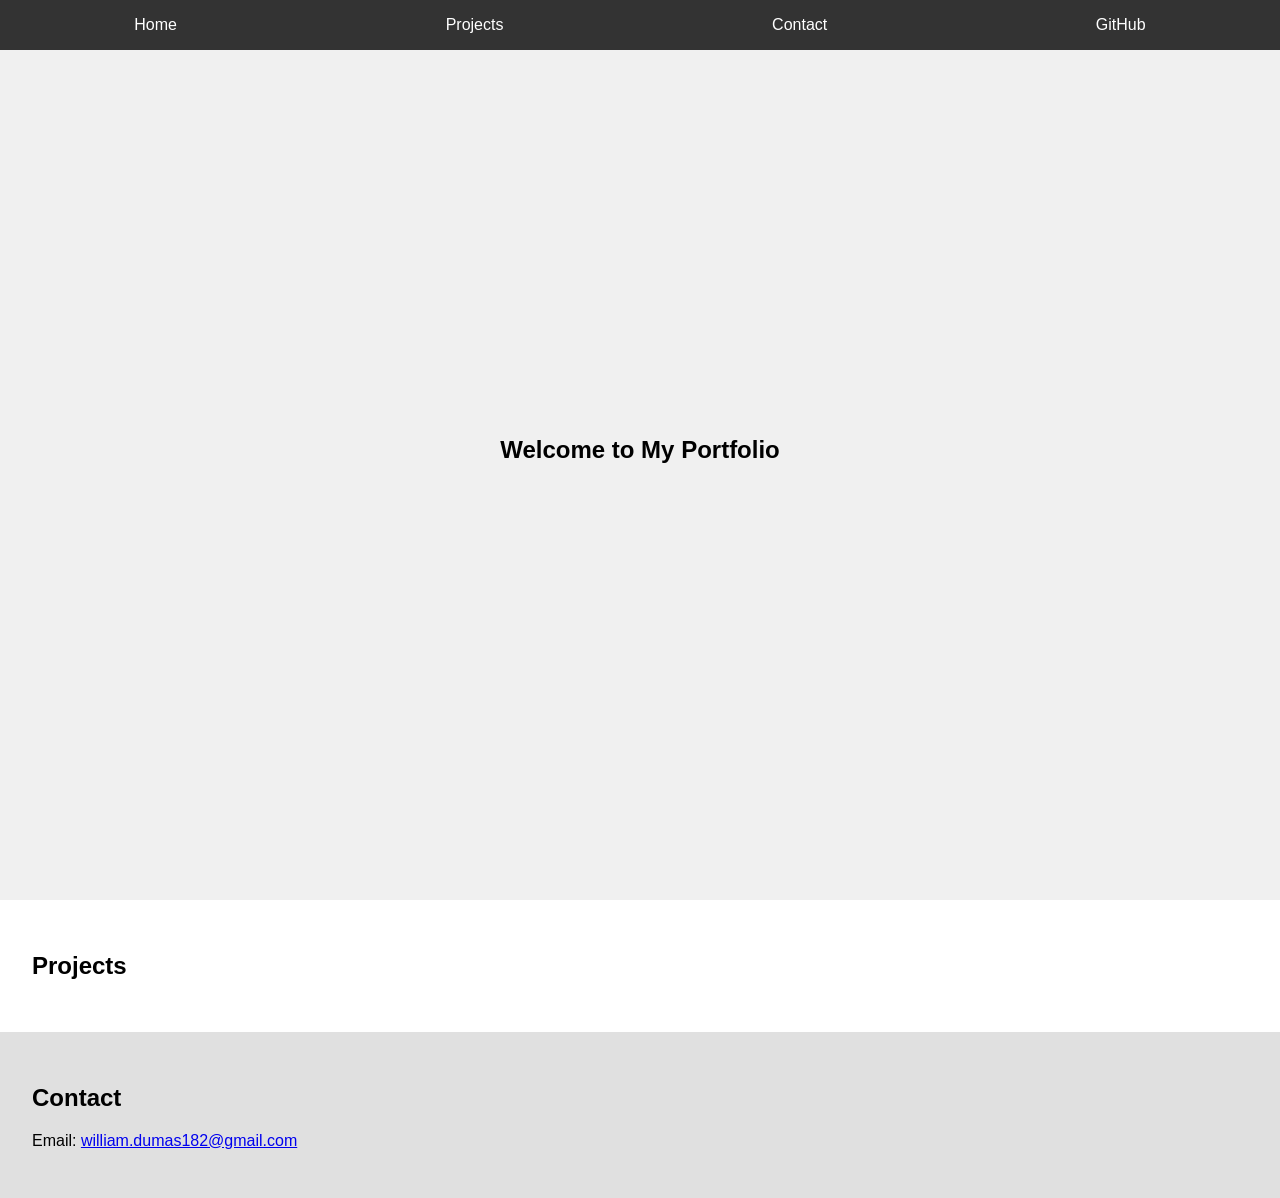
==== index.html @ 95809329 "Remove existing portfolio project files and add new structured files including README, HTML, CSS, an" ====
<!DOCTYPE html>
<html lang="en">
<head>
    <meta charset="UTF-8">
    <meta name="viewport" content="width=device-width, initial-scale=1.0">
    <title>My Portfolio</title>
    <link rel="stylesheet" href="styles.css">
    <script src="scripts/main.js" defer></script>
</head>
<body>
    <nav id="navbar">
        <ul>
            <li><a href="#welcome-section">Home</a></li>
            <li><a href="#projects">Projects</a></li>
            <li><a href="#contact">Contact</a></li>
            <li><a href="https://github.com/blackhorse182" id="profile-link" target="_blank">GitHub</a></li>
        </ul>
    </nav>
    <section id="welcome-section">
        <h1>Welcome to My Portfolio</h1>
    </section>
    <section id="projects">
        <h2>Projects</h2>
        <div id="project-list">
            <!-- Repositories will be dynamically inserted here -->
        </div>
    </section>
    <section id="contact">
        <h2>Contact</h2>
        <p>Email: <a href="mailto:william.dumas182@gmail.com">william.dumas182@gmail.com</a></p>
    </section>
</body>
</html>
---- styles.css ----
/* styles.css */
body {
    margin: 0;
    font-family: Arial, sans-serif;
}

#navbar {
    position: fixed;
    top: 0;
    width: 100%;
    background-color: #333;
    color: white;
}

#navbar ul {
    list-style-type: none;
    margin: 0;
    padding: 0;
    display: flex;
    justify-content: space-around;
}

#navbar a {
    text-decoration: none;
    color: white;
    padding: 1rem;
    display: block;
}

#welcome-section {
    height: 100vh;
    display: flex;
    justify-content: center;
    align-items: center;
    background-color: #f0f0f0;
}

#projects {
    padding: 2rem;
}

.project-tile {
    margin-bottom: 1rem;
    padding: 1rem;
    border: 1px solid #ccc;
}

#contact {
    padding: 2rem;
    background-color: #e0e0e0;
}

@media (max-width: 600px) {
    #navbar ul {
        flex-direction: column;
    }
}

.repository {
    margin-bottom: 1rem;
    padding: 1rem;
    border: 1px solid #ccc;
    background-color: #fff;
}

.repository h3 {
    margin: 0;
}

.repository a {
    color: #007bff;
    text-decoration: none;
}
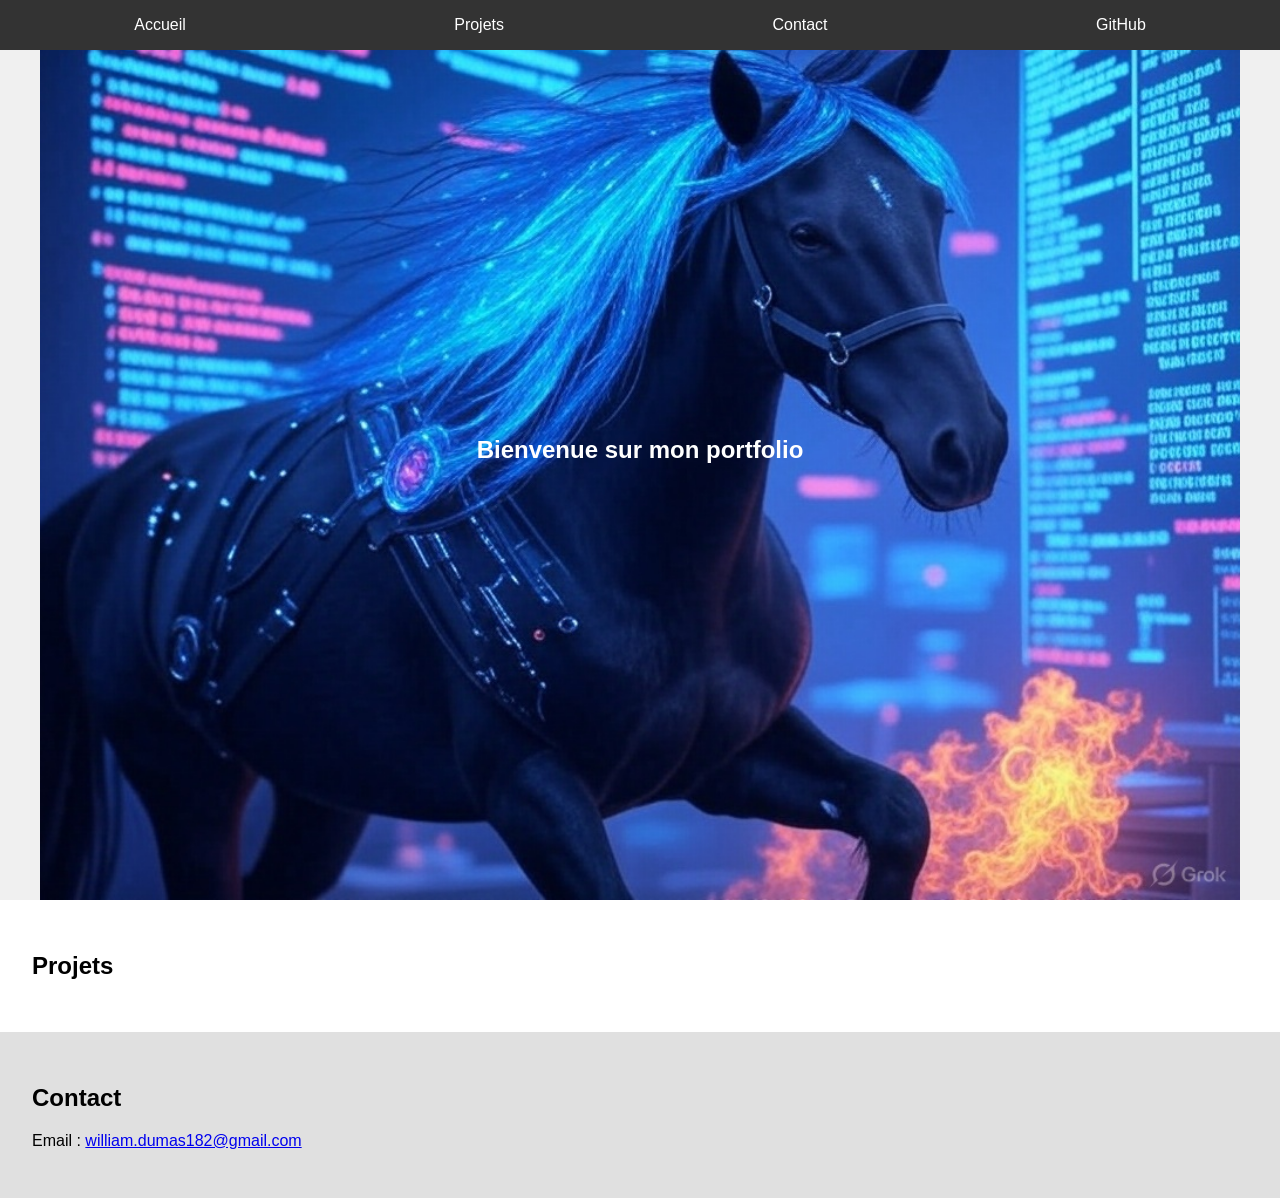
==== commit efd093d1: "Update index.html to localize content to French" ====
--- a/index.html
+++ b/index.html
@@ -1,33 +1,33 @@
 <!DOCTYPE html>
-<html lang="en">
+<html lang="fr">
 <head>
     <meta charset="UTF-8">
     <meta name="viewport" content="width=device-width, initial-scale=1.0">
-    <title>My Portfolio</title>
+    <title>Mon Portfolio</title>
     <link rel="stylesheet" href="styles.css">
     <script src="scripts/main.js" defer></script>
 </head>
 <body>
     <nav id="navbar">
         <ul>
-            <li><a href="#welcome-section">Home</a></li>
-            <li><a href="#projects">Projects</a></li>
+            <li><a href="#welcome-section">Accueil</a></li>
+            <li><a href="#projects">Projets</a></li>
             <li><a href="#contact">Contact</a></li>
             <li><a href="https://github.com/blackhorse182" id="profile-link" target="_blank">GitHub</a></li>
         </ul>
     </nav>
     <section id="welcome-section">
-        <h1>Welcome to My Portfolio</h1>
+        <h1>Bienvenue sur mon portfolio</h1>
     </section>
     <section id="projects">
-        <h2>Projects</h2>
+        <h2>Projets</h2>
         <div id="project-list">
-            <!-- Repositories will be dynamically inserted here -->
+            <!-- Les dépôts seront insérés dynamiquement ici -->
         </div>
     </section>
     <section id="contact">
         <h2>Contact</h2>
-        <p>Email: <a href="mailto:william.dumas182@gmail.com">william.dumas182@gmail.com</a></p>
+        <p>Email : <a href="mailto:william.dumas182@gmail.com">william.dumas182@gmail.com</a></p>
     </section>
 </body>
 </html>
--- a/styles.css
+++ b/styles.css
@@ -33,6 +33,11 @@
     justify-content: center;
     align-items: center;
     background-color: #f0f0f0;
+    background-image: url('images/image.jpg'); /* Replace with the correct path to your image */
+    background-size: contain; /* Ensures the entire image fits within the container */
+    background-repeat: no-repeat; /* Prevents the image from repeating */
+    background-position: center; /* Centers the image within the container */
+    color: white; /* Ensures text remains readable */
 }
 
 #projects {
